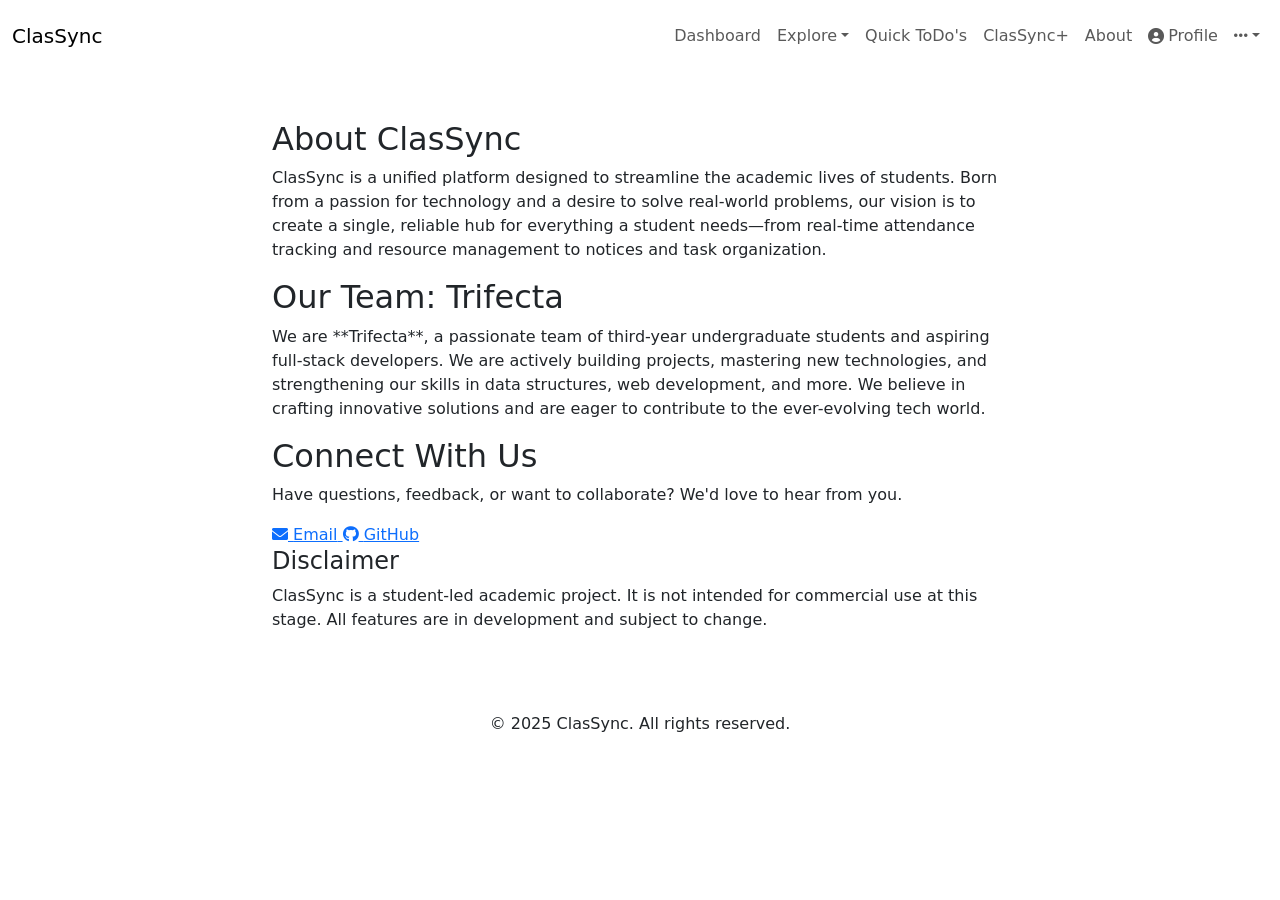
==== about.html @ 78003261 "about page added" ====
<!DOCTYPE html>
<html lang="en">

<head>
    <meta charset="UTF-8">
    <meta name="viewport" content="width=device-width, initial-scale=1.0">
    <title>About - ClasSync</title>
    <link href="https://cdn.jsdelivr.net/npm/bootstrap@5.3.2/dist/css/bootstrap.min.css" rel="stylesheet">
    <link rel="stylesheet" href="https://cdnjs.cloudflare.com/ajax/libs/font-awesome/6.0.0-beta3/css/all.min.css">

    <link rel="stylesheet" href="css/shared.css">
    <link rel="stylesheet" href="css/aboutStyle.css">
</head>

<body>

    <nav class="navbar navbar-expand-lg clas-sync-navbar py-3">
        <div class="container-fluid">
            <a class="navbar-brand logo-text" href="index.html">ClasSync</a>
            <button class="navbar-toggler" type="button" data-bs-toggle="collapse" data-bs-target="#navbarNav"
                aria-controls="navbarNav" aria-expanded="false" aria-label="Toggle navigation"><span
                    class="navbar-toggler-icon"></span></button>
            <div class="collapse navbar-collapse justify-content-end" id="navbarNav">
                <ul class="navbar-nav align-items-lg-center">
                    <li><a class="nav-link" href="index.html">Dashboard</a></li>
                    <li class="nav-item dropdown">
                        <a class="nav-link dropdown-toggle" href="#" id="exploreDropdown" role="button"
                            data-bs-toggle="dropdown" aria-expanded="false">Explore</a>
                        <ul class="dropdown-menu" aria-labelledby="exploreDropdown">
                            <li><a class="dropdown-item" href="attendance.html">Attendance</a></li>
                            <li><a class="dropdown-item" href="notes.html">Notes & Resources</a></li>
                            <li><a class="dropdown-item" href="notice.html">Notice</a></li>
                            <li><a class="dropdown-item" href="todo.html">Todo</a></li>
                            <li><a class="dropdown-item" href="academics.html">Academics</a></li>
                        </ul>
                    </li>
                    <li><a class="nav-link" href="#">Quick ToDo's</a></li>
                    <li><a class="nav-link" href="classync_plus.html">ClasSync+</a></li>
                    <li><a class="nav-link" href="about.html">About</a></li>
                    <li><a class="nav-link d-flex align-items-center" href="#"><i class="fas fa-user-circle me-1"></i>
                            Profile</a></li>
                    <li class="nav-item dropdown">
                        <a class="nav-link dropdown-toggle" href="#" id="navbarDropdown" role="button"
                            data-bs-toggle="dropdown" aria-expanded="false"><i class="fas fa-ellipsis-h"></i></a>
                        <ul class="dropdown-menu dropdown-menu-end" aria-labelledby="navbarDropdown">
                            <li><a class="dropdown-item" href="#">Settings</a></li>
                            <li>
                                <hr class="dropdown-divider">
                            </li>
                            <li><a class="dropdown-item" href="login.html">Sign Out</a></li>
                        </ul>
                    </li>
                </ul>
            </div>
        </div>
    </nav>

    <main id="about-content-wrapper">
        <div class="container py-5">
            <div class="row justify-content-center">
                <div class="col-lg-10 col-xl-8">
                    <div class="about-container">

                        <section class="about-section">
                            <h2 class="section-title">About ClasSync</h2>
                            <p>
                                ClasSync is a unified platform designed to streamline the academic lives of students.
                                Born from a passion for technology and a desire to solve real-world problems, our vision
                                is to create a single, reliable hub for everything a student needs—from real-time
                                attendance tracking and resource management to notices and task organization.
                            </p>
                        </section>

                        <section class="about-section">
                            <h2 class="section-title">Our Team: Trifecta</h2>
                            <p>
                                We are **Trifecta**, a passionate team of third-year undergraduate students and aspiring
                                full-stack developers. We are actively building projects, mastering new technologies,
                                and strengthening our skills in data structures, web development, and more. We believe
                                in crafting innovative solutions and are eager to contribute to the ever-evolving tech
                                world.
                            </p>
                        </section>

                        <section class="about-section">
                            <h2 class="section-title">Connect With Us</h2>
                            <p>
                                Have questions, feedback, or want to collaborate? We'd love to hear from you.
                            </p>
                            <div class="contact-links">
                                <a href="mailto:team.trifecta.official@gmail.com" class="contact-link"
                                    title="team.trifecta.official@gmail.com">
                                    <i class="fas fa-envelope"></i>
                                    <span>Email</span>
                                </a>
                                <a href="https://github.com/CaptainAnant/ClasSync" class="contact-link" target="_blank"
                                    title="View on GitHub">
                                    <i class="fab fa-github"></i>
                                    <span>GitHub</span>
                                </a>
                            </div>
                        </section>

                        <section class="about-section disclaimer">
                            <h4 class="disclaimer-title">Disclaimer</h4>
                            <p>
                                ClasSync is a student-led academic project. It is not intended for commercial use at
                                this stage. All features are in development and subject to change.
                            </p>
                        </section>

                    </div>
                </div>
            </div>
        </div>
    </main>

    <footer class="footer mt-auto py-3">
        <div class="container text-center">
            <span>&copy; 2025 ClasSync. All rights reserved.</span>
        </div>
    </footer>

    <script src="https://cdn.jsdelivr.net/npm/bootstrap@5.3.2/dist/js/bootstrap.bundle.min.js"></script>
</body>

</html>
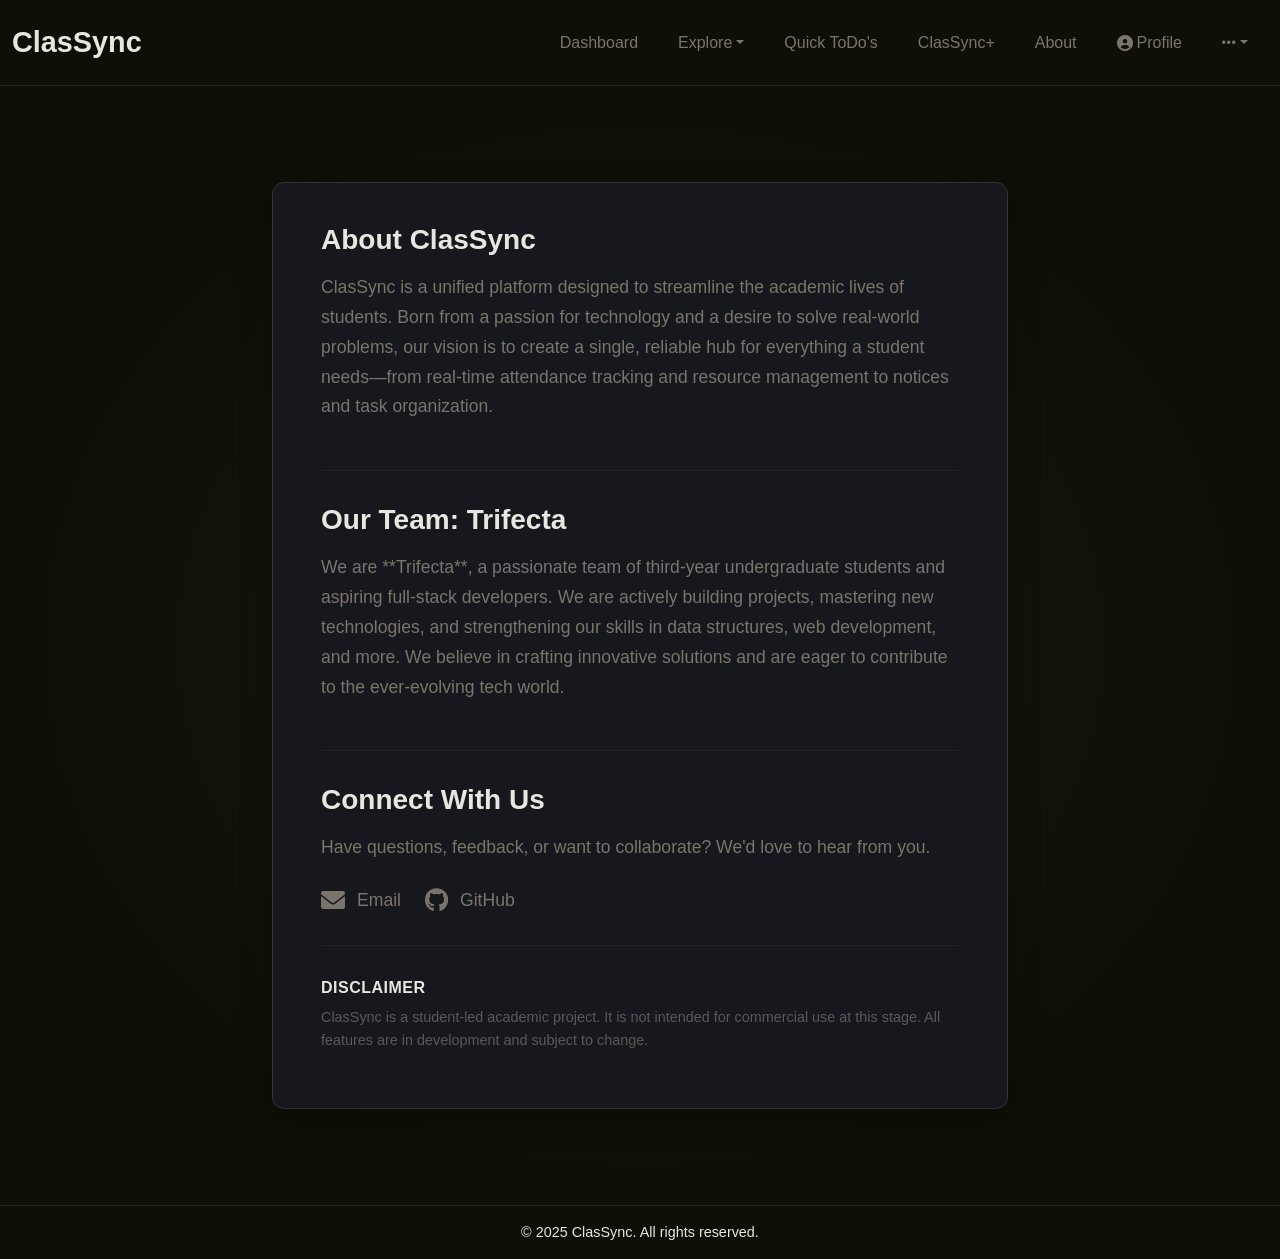
==== commit d6a5ffd4: "changes in about.html" ====
--- a/about.html
+++ b/about.html
@@ -8,8 +8,8 @@
     <link href="https://cdn.jsdelivr.net/npm/bootstrap@5.3.2/dist/css/bootstrap.min.css" rel="stylesheet">
     <link rel="stylesheet" href="https://cdnjs.cloudflare.com/ajax/libs/font-awesome/6.0.0-beta3/css/all.min.css">
 
-    <link rel="stylesheet" href="css/shared.css">
-    <link rel="stylesheet" href="css/aboutStyle.css">
+    <link rel="stylesheet" href="shared.css">
+    <link rel="stylesheet" href="aboutStyle.css">
 </head>
 
 <body>
--- a/shared.css
+++ b/shared.css
@@ -0,0 +1,255 @@
+/* ================================================
+    SHARED STYLES (for all pages)
+    ================================================ */
+
+/* --- Color Theme & Global Styles --- */
+:root {
+    --primary-bg: #0e1007;
+    --primary-text-button: #e5e8df;
+    --accent-color: #7a746c;
+    --dark-grey-elements: #222;
+    --darker-grey-bg: #1a1a1a;
+}
+
+body {
+    background-color: var(--primary-bg);
+    color: var(--primary-text-button);
+    font-family: -apple-system, BlinkMacSystemFont, "Segoe UI", Roboto, "Helvetica Neue", Arial, sans-serif;
+    min-height: 100vh;
+    display: flex;
+    flex-direction: column;
+    /* REMOVED 'overflow: hidden;' 
+      This was preventing the main flex layout from working correctly 
+      and would hide content on smaller screens.
+    */
+}
+
+.logo-text {
+    color: var(--primary-text-button);
+    font-weight: 600;
+}
+
+/* --- Shared: Navbar --- */
+.clas-sync-navbar {
+    background-color: var(--primary-bg);
+    border-bottom: 1px solid var(--dark-grey-elements);
+    padding-top: 1rem;
+    padding-bottom: 1rem;
+}
+
+.clas-sync-navbar .navbar-brand {
+    font-size: 1.8rem;
+}
+
+.navbar-brand.logo-text {
+    transition: all 0.3s ease;
+    display: inline-block;
+}
+
+.navbar-brand.logo-text:hover {
+    background-image: linear-gradient(to right, #0f2027, #203a43, #2c5364);
+    background-clip: text;
+    -webkit-background-clip: text;
+    color: transparent;
+    -webkit-text-fill-color: transparent;
+    transform: translateY(-2px);
+    text-decoration: none;
+}
+
+.clas-sync-navbar .nav-link {
+    color: var(--accent-color);
+    font-weight: 500;
+    margin-inline: 0.75rem;
+    transition: color 0.3s, transform 0.2s;
+}
+
+.clas-sync-navbar .nav-link:hover {
+    color: var(--primary-text-button);
+    text-decoration: none;
+    transform: translateY(-2px);
+}
+
+.clas-sync-navbar .nav-link .fas {
+    color: var(--accent-color);
+    transition: color 0.3s;
+}
+
+.clas-sync-navbar .nav-link:hover .fas {
+    color: var(--primary-text-button);
+}
+
+.clas-sync-navbar .dropdown-menu {
+    background-color: var(--dark-grey-elements);
+    border: 1px solid #333;
+    border-radius: 8px;
+    padding: 0.5rem 0;
+}
+
+.clas-sync-navbar .dropdown-item {
+    color: var(--primary-text-button);
+    padding: 0.75rem 1.5rem;
+    background-color: transparent;
+    transition: background-color 0.2s, color 0.2s;
+}
+
+.clas-sync-navbar .dropdown-item:hover,
+.clas-sync-navbar .dropdown-item:focus {
+    background-color: #333;
+    color: var(--primary-text-button);
+}
+
+.clas-sync-navbar .dropdown-divider {
+    border-color: #444;
+}
+
+.navbar-toggler {
+    border-color: #333;
+}
+
+.navbar-toggler-icon {
+    background-image: url("data:image/svg+xml,%3csvg xmlns='http://www.w3.org/2000/svg' viewBox='0 0 30 30'%3e%3cpath stroke='rgba%28229, 232, 223, 0.75%29' stroke-linecap='round' stroke-miterlimit='10' stroke-width='2' d='M4 7h22M4 15h22M4 23h22'/%3e%3c/svg%3e");
+}
+
+/* --- Shared: Main Layout & Action Bar --- */
+.main-content-area {
+    flex-grow: 1;
+    padding: 0;
+}
+
+.action-bar-container {
+    background-color: var(--primary-bg);
+    border-right: 1px solid var(--dark-grey-elements);
+    box-shadow: 2px 0 15px rgba(0, 0, 0, 0.1);
+    padding-left: 1.5rem;
+    padding-right: 1.5rem;
+}
+
+.action-card {
+    display: block;
+    padding: 1.75rem 1.5rem;
+    border-radius: 12px;
+    border: 1px solid rgba(255, 255, 255, 0.1);
+    background-color: var(--darker-grey-bg);
+    color: var(--primary-text-button);
+    text-decoration: none;
+    transition: transform 0.3s ease, box-shadow 0.3s ease, margin-top 0.3s ease;
+    cursor: pointer;
+    overflow: hidden;
+    position: relative;
+}
+
+.action-card:not(:first-child) {
+    margin-top: -20px;
+}
+
+.action-card .card-content {
+    display: flex;
+    align-items: center;
+}
+
+.action-card .card-icon {
+    font-size: 1.5rem;
+    margin-right: 1rem;
+    width: 30px;
+    text-align: center;
+}
+
+.action-card .card-text {
+    font-size: 1rem;
+    font-weight: 500;
+}
+
+.action-card:hover {
+    transform: translateX(10px) scale(1.03);
+    box-shadow: 0 10px 30px rgba(0, 0, 0, 0.4);
+    text-decoration: none;
+    border-color: rgba(255, 255, 255, 0.2);
+    z-index: 10;
+    margin-top: -10px;
+}
+
+.action-card:hover+.action-card {
+    margin-top: 1rem;
+}
+
+.action-card.active {
+    transform: translateX(25px) scale(0.98);
+    opacity: 0.8;
+    transition: transform 0.2s ease, opacity 0.2s ease;
+}
+
+.card-attendance {
+    background: linear-gradient(135deg, #2c3e50, #4ca1af);
+}
+
+.card-attendance:hover {
+    box-shadow: 0 0 25px rgba(76, 161, 175, 0.5);
+}
+
+.card-notes {
+    background: linear-gradient(135deg, #134E5E, #71B280);
+}
+
+.card-notes:hover {
+    box-shadow: 0 0 25px rgba(113, 178, 128, 0.5);
+}
+
+.card-notice {
+    background: linear-gradient(135deg, #ff4e00, #8E2DE2);
+}
+
+.card-notice:hover {
+    box-shadow: 0 0 25px rgba(255, 78, 0, 0.5);
+}
+
+.card-todo {
+    background: linear-gradient(135deg, #434343, #000000);
+}
+
+.card-todo:hover {
+    box-shadow: 0 0 25px rgba(122, 116, 108, 0.4);
+}
+
+.card-academics {
+    background: linear-gradient(135deg, #4776E6, #8E54E9);
+}
+
+.card-academics:hover {
+    box-shadow: 0 0 25px rgba(142, 84, 233, 0.5);
+}
+
+
+/* --- Shared: Footer --- */
+.footer {
+    background-color: var(--primary-bg);
+    border-top: 1px solid var(--dark-grey-elements);
+    text-align: center;
+    font-size: 0.9rem;
+    padding: 1rem 0;
+}
+
+.footer span {
+    color: var(--primary-text-button);
+}
+
+/* --- Shared: Media Queries for Layout --- */
+@media (max-width: 991.98px) {
+    .clas-sync-navbar .navbar-collapse {
+        background-color: var(--dark-grey-elements);
+        border-radius: 8px;
+        padding: 1rem;
+        margin-top: 0.5rem;
+        border: 1px solid #333;
+    }
+
+    .clas-sync-navbar .nav-link {
+        margin-inline: 0;
+        padding: 0.75rem 1rem;
+    }
+
+    .clas-sync-navbar .dropdown-menu {
+        position: static;
+        width: 100%;
+        margin-top: 0.5rem;
+    }
+}
--- a/aboutStyle.css
+++ b/aboutStyle.css
@@ -0,0 +1,112 @@
+/* ================================================
+   PAGE-SPECIFIC STYLES: About Page
+   ================================================ */
+
+/* --- Main Content Wrapper (Gradient BG) --- */
+#about-content-wrapper {
+    /* Full-page gradient background, similar to other pages */
+    background: radial-gradient(ellipse at center, rgba(31, 34, 26, 0.5) 0%, var(--primary-bg) 70%);
+    width: 100%;
+    /* We use min-height to ensure it at least fills the screen */
+    min-height: calc(100vh - 120px); /* 100% viewport height minus navbar/footer */
+    padding: 3rem 0;
+}
+
+/* --- The "Document" Box --- */
+.about-container {
+    /* A slightly lighter, solid background to feel like a document */
+    background-color: #16181D; 
+    border: 1px solid #333;
+    border-radius: 12px;
+    padding: 2.5rem 3rem;
+    box-shadow: 0 8px 32px rgba(0, 0, 0, 0.3);
+    
+    /* Animation */
+    opacity: 0;
+    transform: translateY(20px);
+    animation: pop-in 0.6s ease-out forwards;
+}
+
+@keyframes pop-in {
+    to {
+        opacity: 1;
+        transform: translateY(0);
+    }
+}
+
+/* --- Section Styling --- */
+.about-section {
+    margin-bottom: 2rem;
+    border-bottom: 1px solid var(--dark-grey-elements);
+    padding-bottom: 2rem;
+}
+.about-section:last-child {
+    margin-bottom: 0;
+    border-bottom: none;
+    padding-bottom: 0;
+}
+
+.section-title {
+    font-weight: 600;
+    color: var(--primary-text-button);
+    margin-bottom: 1rem;
+    font-size: 1.75rem;
+}
+
+.about-section p {
+    color: var(--accent-color);
+    font-size: 1.1rem;
+    line-height: 1.7;
+}
+
+/* --- Contact Links --- */
+.contact-links {
+    display: flex;
+    gap: 1.5rem;
+    margin-top: 1.5rem;
+}
+.contact-link {
+    display: flex;
+    align-items: center;
+    gap: 0.75rem;
+    color: var(--accent-color);
+    font-size: 1.1rem;
+    font-weight: 500;
+    text-decoration: none;
+    transition: color 0.3s ease;
+}
+.contact-link .fas, .contact-link .fab {
+    font-size: 1.5rem;
+}
+.contact-link:hover {
+    color: var(--primary-text-button);
+}
+
+/* --- Disclaimer --- */
+.disclaimer .disclaimer-title {
+    font-size: 1rem;
+    font-weight: 700;
+    color: var(--primary-text-button);
+    text-transform: uppercase;
+    letter-spacing: 0.5px;
+    margin-bottom: 0.5rem;
+}
+.disclaimer p {
+    font-size: 0.9rem;
+    color: var(--accent-color);
+    opacity: 0.7;
+    line-height: 1.6;
+}
+
+/* --- Responsiveness --- */
+@media (max-width: 767.98px) {
+    #about-content-wrapper {
+        padding: 2rem 0;
+    }
+    .about-container {
+        padding: 2rem 1.5rem;
+    }
+    .about-section p {
+        font-size: 1rem;
+    }
+}
